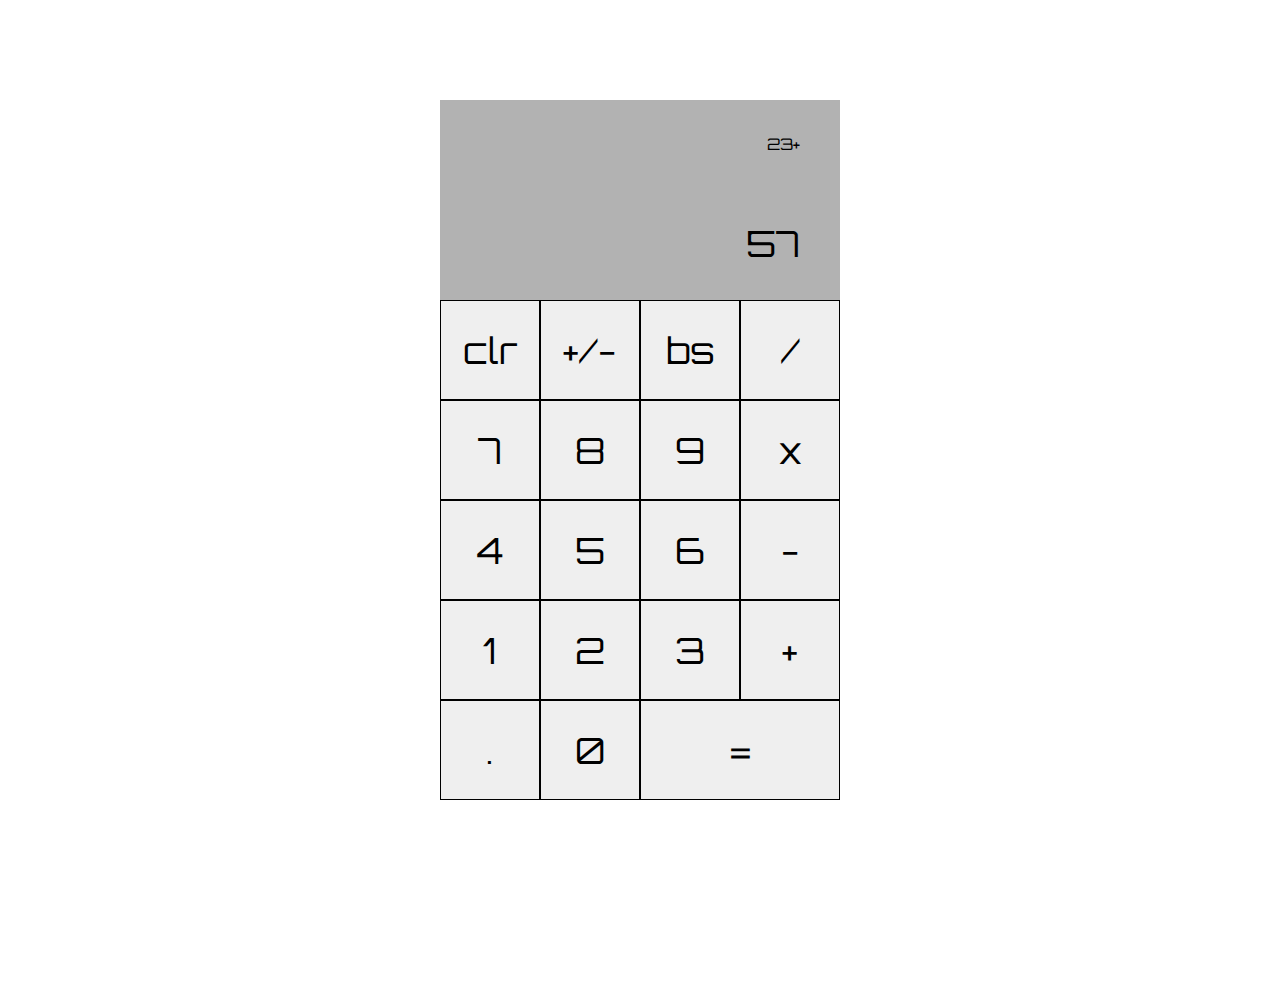
==== index2.html @ 1af71182 "redid the html layout and css to hopefully make things easier on the JS end" ====
<!DOCTYPE html>
<html>
    <head>
        <meta charset="utf-8">
		<meta name="viewport" content="width=device-width, initial-scale=1">
        <link rel="preconnect" href="https://fonts.googleapis.com">
        <link rel="preconnect" href="https://fonts.gstatic.com" crossorigin>
        <link href="https://fonts.googleapis.com/css2?family=Orbitron:wght@400;700&display=swap" rel="stylesheet">
        <link rel="stylesheet" href="./styles/reset.css">
        <link rel="stylesheet" href="./styles/style2.css">
        <script type="text/javascript" src="script.js" defer></script>
        <title>Calculator - The Odin Project</title>
    </head>
    <body>
        <div id="calculator-container">
            <div id="display">
                <div class="outputDisplay">23+</div>
                <div class="currentDisplay">57</div>
            </div>
            <div class="btnRow">
                <button>clr</button>
                <button>+/-</button>
                <button>bs</button>
                <button>/</button>
            </div>

            <div class="btnRow">
                <button>7</button>
                <button>8</button>
                <button>9</button>
                <button>x</button>
            </div>

            <div class="btnRow">
                <button>4</button>
                <button>5</button>
                <button>6</button>
                <button>-</button>
            </div>

            <div class="btnRow">
                <button>1</button>
                <button>2</button>
                <button>3</button>
                <button>+</button>
            </div>

            <div class="btnRow">
                <button>.</button>
                <button>0</button>
                <button class="equals">=</button>
            </div>

        </div>
    </body>
</html>
---- styles/style2.css ----
body{
    height:100vh;
    font-family: 'Orbitron', sans-serif;
}
#calculator-container{
    width: 400px;
    height: 700px;
    margin: 100px auto;
    /* border: 1px solid black; */
    display: flex;
    flex-direction: column;
    align-items: center;
    justify-content: flex-end;
}

.btnRow{
    width: 100%;
    display: flex;
    justify-content: space-between;
    height: 100px;
}

.btnRow > button{
    width: 100px;
    border: 1px solid black;
    border-radius: 0;
    font-family: 'Orbitron', sans-serif;
    font-size: 36px;
}

.btnRow > button:hover{
    background-color: white;
}

.equals{
    flex-grow: 1;
}

#display{
    width: 100%;
    display: flex;
    height: 200px;
    flex-direction: column;
    align-items: flex-end;
    justify-content: space-around;
    background: rgba(0,0,0,0.3);
}

.outputDisplay, .currentDisplay{
    margin-right: 40px;
}

.currentDisplay{
    font-size: 36px;
}
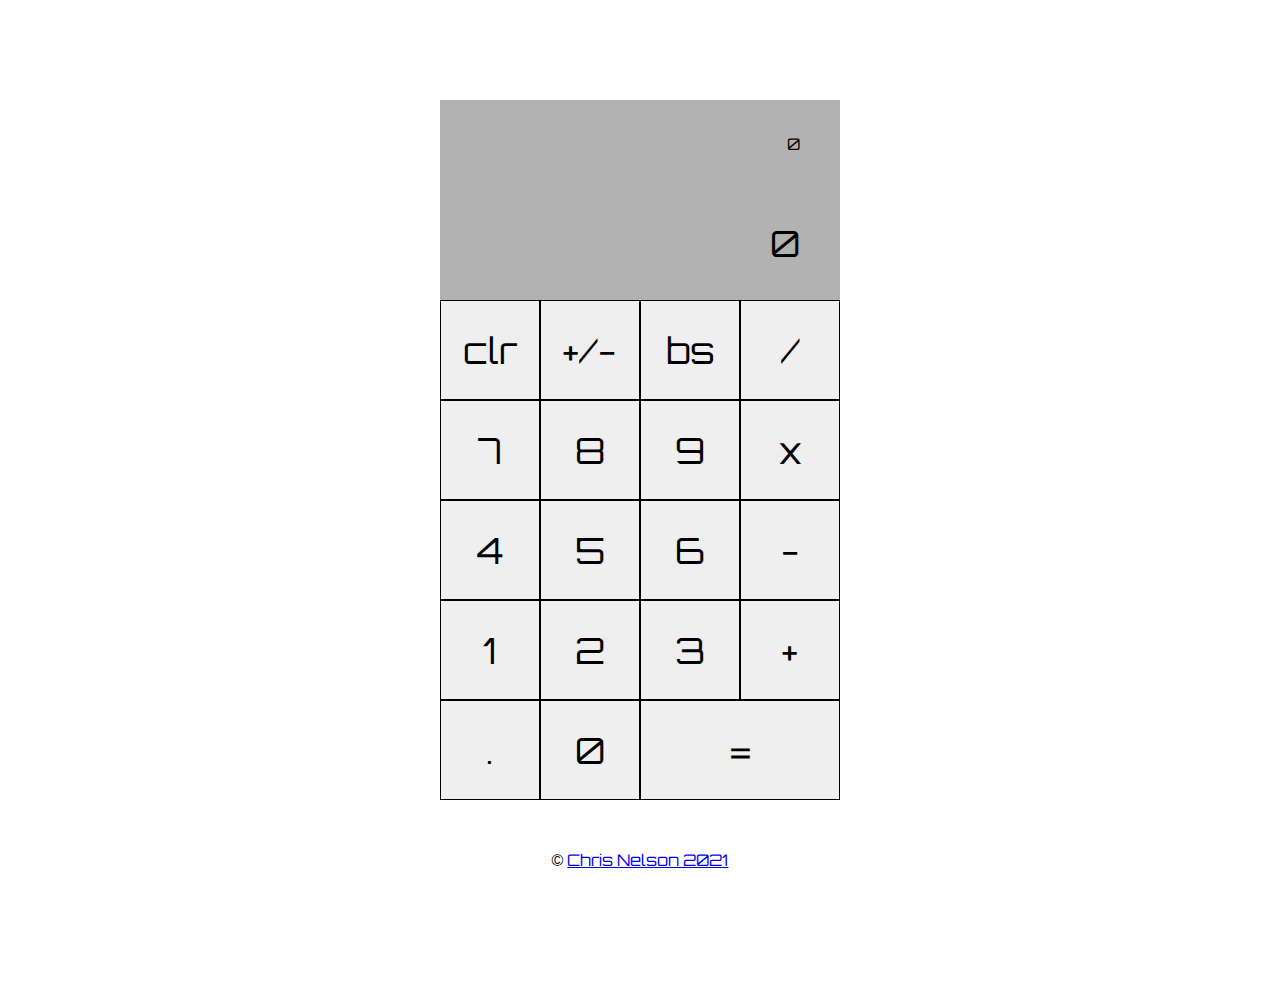
==== commit e23865cc: "numbers working on the current display. Decimal and clear button seems functioning properly" ====
--- a/index2.html
+++ b/index2.html
@@ -8,49 +8,50 @@
         <link href="https://fonts.googleapis.com/css2?family=Orbitron:wght@400;700&display=swap" rel="stylesheet">
         <link rel="stylesheet" href="./styles/reset.css">
         <link rel="stylesheet" href="./styles/style2.css">
-        <script type="text/javascript" src="script.js" defer></script>
+        <script type="text/javascript" src="script2.js" defer></script>
         <title>Calculator - The Odin Project</title>
     </head>
     <body>
         <div id="calculator-container">
             <div id="display">
-                <div class="outputDisplay">23+</div>
-                <div class="currentDisplay">57</div>
+                <div class="outputDisplay">0</div>
+                <div class="currentDisplay">0</div>
             </div>
             <div class="btnRow">
-                <button>clr</button>
-                <button>+/-</button>
-                <button>bs</button>
-                <button>/</button>
+                <button class="btnClear">clr</button>
+                <button class="btnNegative">+/-</button>
+                <button class="btnBackspace">bs</button>
+                <button class="btnOperation">/</button>
             </div>
 
             <div class="btnRow">
-                <button>7</button>
-                <button>8</button>
-                <button>9</button>
-                <button>x</button>
+                <button class="btnNumber">7</button>
+                <button class="btnNumber">8</button>
+                <button class="btnNumber">9</button>
+                <button class="btnOperation">x</button>
             </div>
 
             <div class="btnRow">
-                <button>4</button>
-                <button>5</button>
-                <button>6</button>
-                <button>-</button>
+                <button class="btnNumber">4</button>
+                <button class="btnNumber">5</button>
+                <button class="btnNumber">6</button>
+                <button class="btnOperation">-</button>
             </div>
 
             <div class="btnRow">
-                <button>1</button>
-                <button>2</button>
-                <button>3</button>
-                <button>+</button>
+                <button class="btnNumber">1</button>
+                <button class="btnNumber">2</button>
+                <button class="btnNumber">3</button>
+                <button class="btnOperation">+</button>
             </div>
 
             <div class="btnRow">
-                <button>.</button>
-                <button>0</button>
-                <button class="equals">=</button>
+                <button class="btnDecimal">.</button>
+                <button class="btnNumber">0</button>
+                <button class="btnEquals">=</button>
             </div>
+        </div>
 
-        </div>
+        <footer>&copy <a href="https://github.com/Cnels1986" target="_blank">Chris Nelson 2021</a></footer>
     </body>
 </html>
--- a/styles/style2.css
+++ b/styles/style2.css
@@ -5,12 +5,12 @@
 #calculator-container{
     width: 400px;
     height: 700px;
-    margin: 100px auto;
-    /* border: 1px solid black; */
+    margin: 100px auto 50px;
     display: flex;
     flex-direction: column;
     align-items: center;
     justify-content: flex-end;
+    border-radius: 3px;
 }
 
 .btnRow{
@@ -23,7 +23,6 @@
 .btnRow > button{
     width: 100px;
     border: 1px solid black;
-    border-radius: 0;
     font-family: 'Orbitron', sans-serif;
     font-size: 36px;
 }
@@ -32,7 +31,7 @@
     background-color: white;
 }
 
-.equals{
+.btnEquals{
     flex-grow: 1;
 }
 
@@ -53,3 +52,7 @@
 .currentDisplay{
     font-size: 36px;
 }
+
+footer{
+    text-align: center;
+}
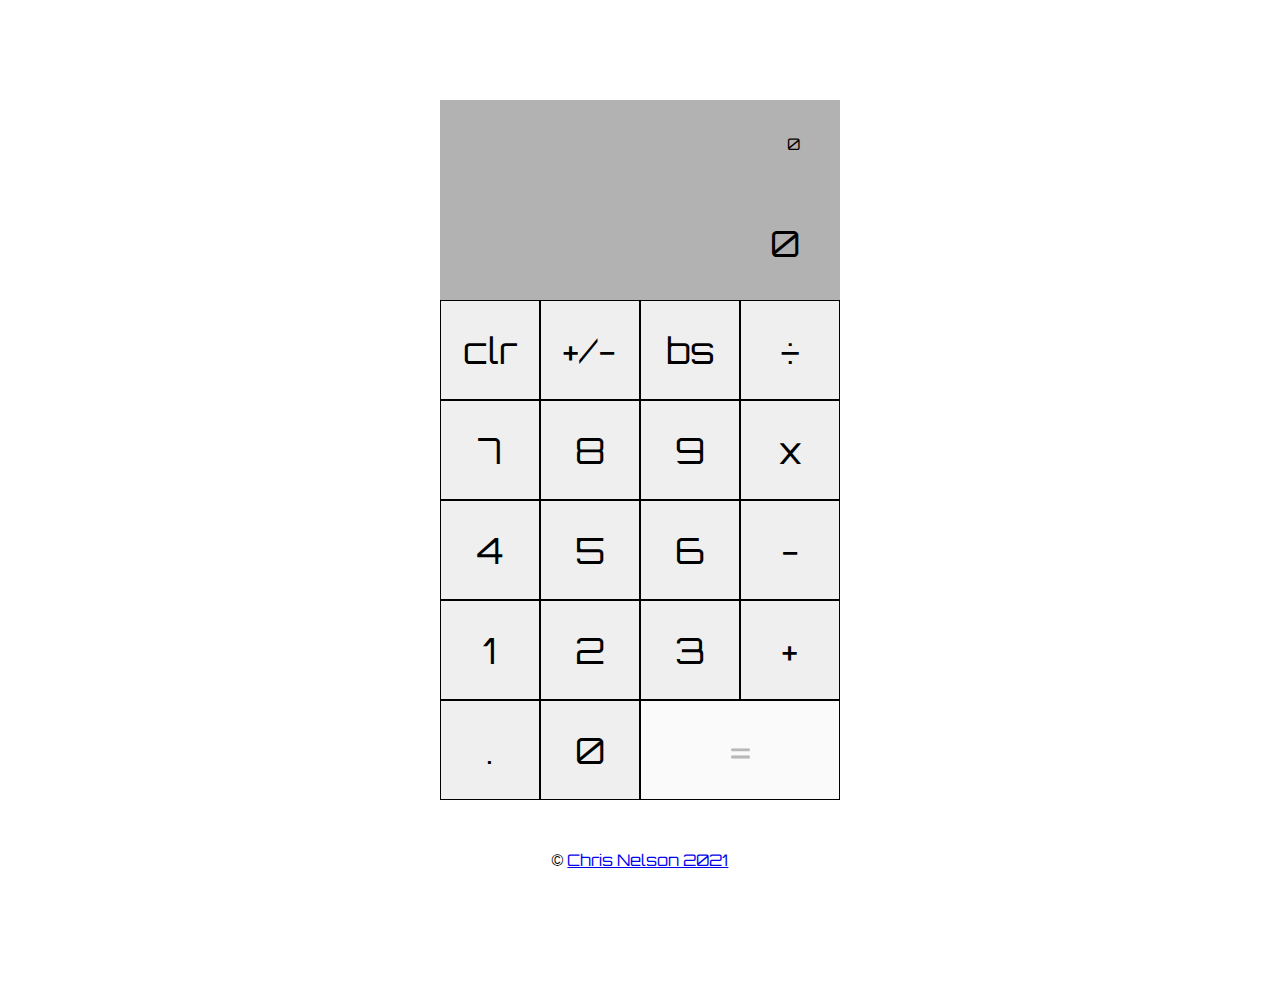
==== commit f189dfd0: "don't like git vim..." ====
--- a/index2.html
+++ b/index2.html
@@ -21,7 +21,7 @@
                 <button class="btnClear">clr</button>
                 <button class="btnNegative">+/-</button>
                 <button class="btnBackspace">bs</button>
-                <button class="btnOperation">/</button>
+                <button class="btnOperation">÷</button>
             </div>
 
             <div class="btnRow">
--- a/styles/style2.css
+++ b/styles/style2.css
@@ -56,3 +56,12 @@
 footer{
     text-align: center;
 }
+
+.makeRed{
+    color: red;
+}
+
+.makeBlack{
+    color: black;
+    transition: color 4s;
+}
